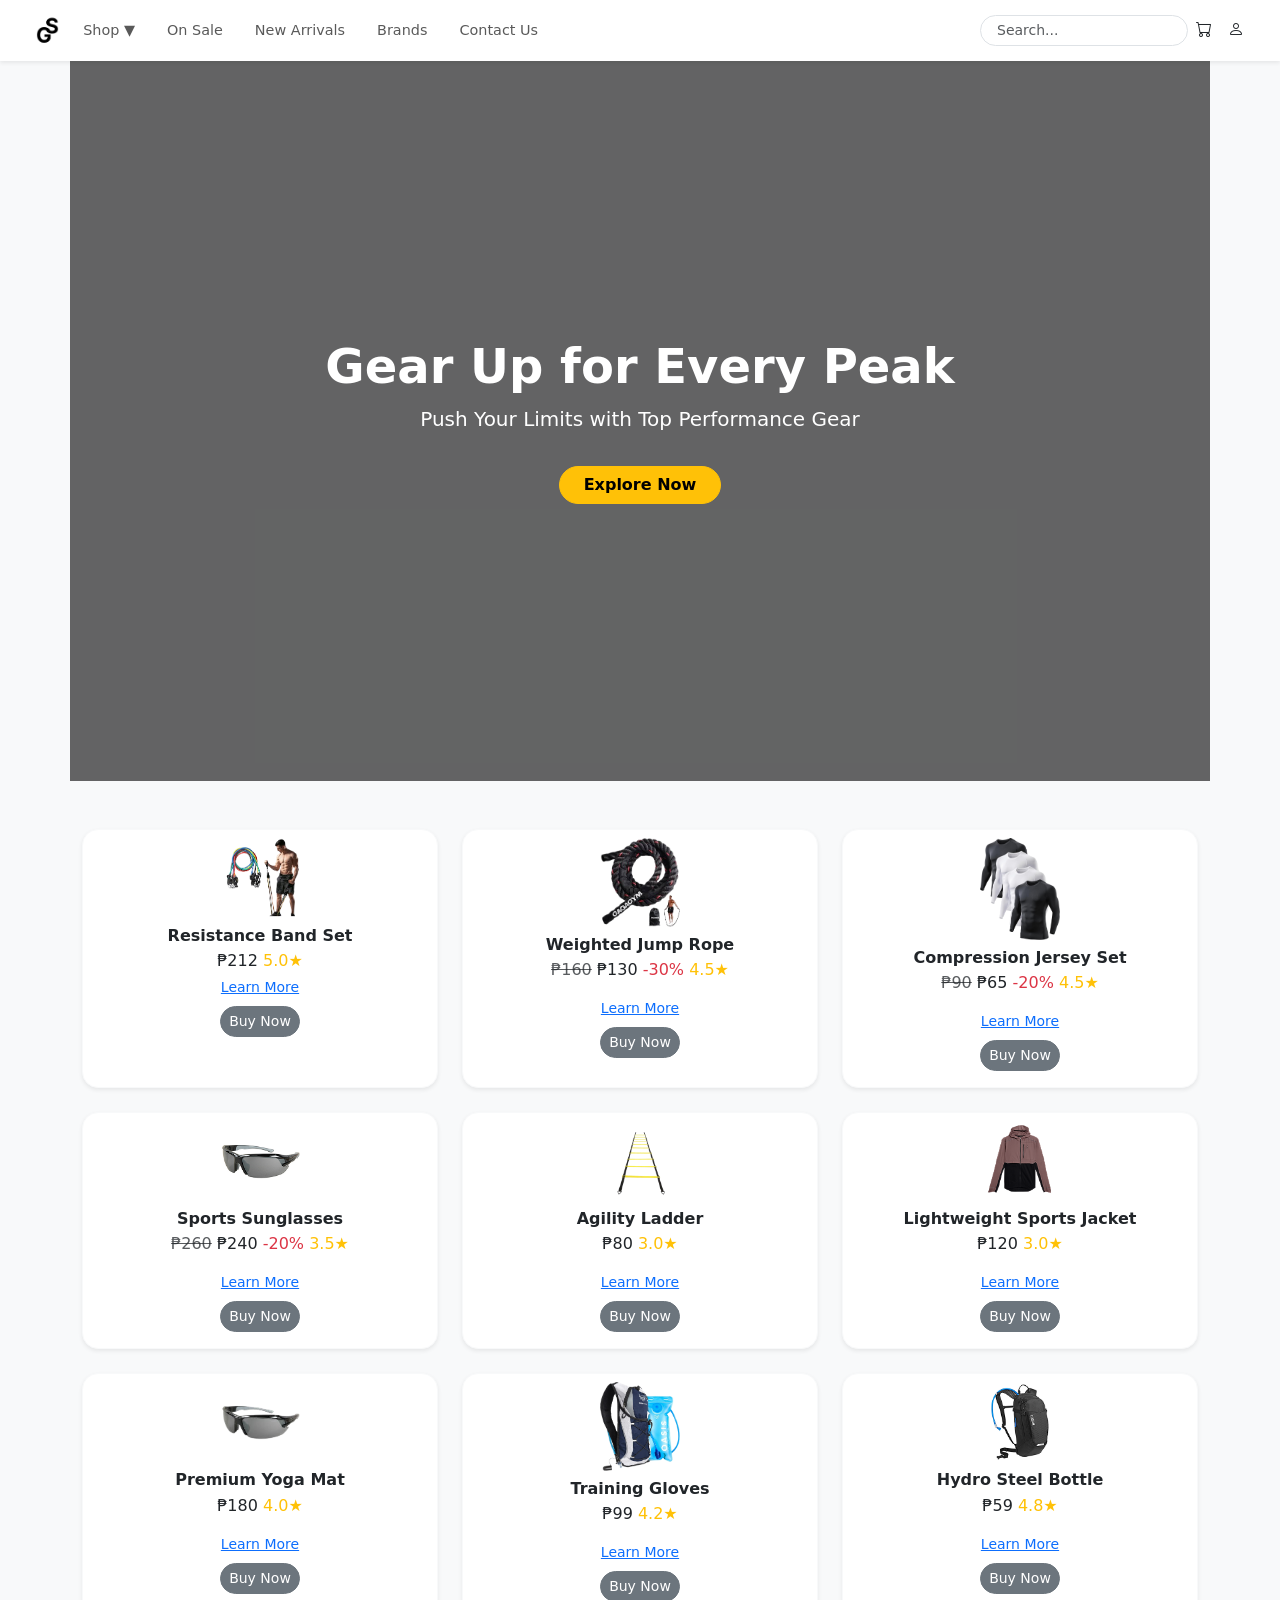
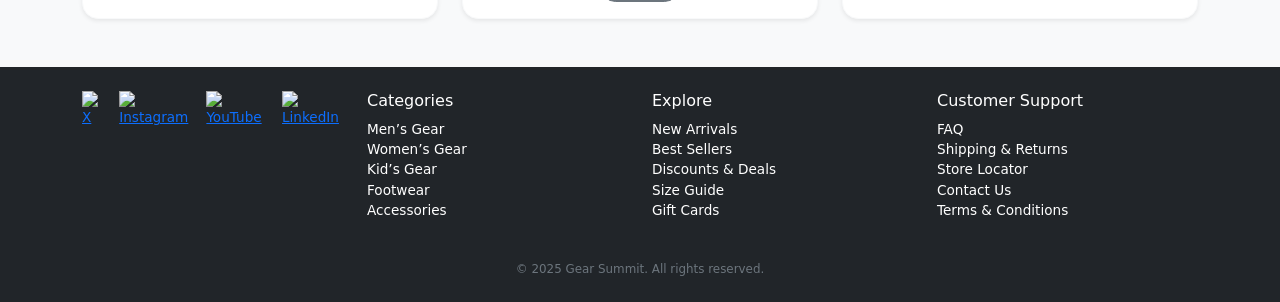
==== htdocs/index.html @ 5fcaac5d "Initial commit" ====
<!DOCTYPE html>
<html lang="en">
<head>
  <meta charset="UTF-8" />
  <meta name="viewport" content="width=device-width, initial-scale=1" />
  <title>Gear Summit</title>
  <link href="https://cdn.jsdelivr.net/npm/bootstrap@5.3.3/dist/css/bootstrap.min.css" rel="stylesheet" />
  <style>
    .hero-section {
      background: url('./assets/banner.png') center/cover no-repeat;
      height: 80vh;
      position: relative;
      color: white;
    }
    .hero-overlay {
      background-color: rgba(0, 0, 0, 0.6);
      height: 100%;
      display: flex;
      align-items: center;
      justify-content: center;
      text-align: center;
      flex-direction: column;
    }
    .navbar-nav .nav-link {
      font-size: 0.9rem;
      margin-right: 1rem;
    }
    .footer-small {
      font-size: 0.85rem;
    }
  </style>
</head>
<body class="bg-light">

<!-- Navbar -->
<nav class="navbar navbar-expand-lg navbar-light bg-white shadow-sm py-2 px-4">
  <div class="container-fluid">
    <a class="navbar-brand" href="index.html">
      <img src="./assets/Logo.png" alt="Gear Summit Logo" height="35">
    </a>
    <button class="navbar-toggler" type="button" data-bs-toggle="collapse" data-bs-target="#navbarNav">
      <span class="navbar-toggler-icon"></span>
    </button>
    <div class="collapse navbar-collapse justify-content-between" id="navbarNav">
      <ul class="navbar-nav me-auto mb-2 mb-lg-0 fw-medium">
        <li class="nav-item"><a class="nav-link" href="Apparel.html">Shop ▼</a></li>
        <li class="nav-item"><a class="nav-link" href="#">On Sale</a></li>
        <li class="nav-item"><a class="nav-link" href="#">New Arrivals</a></li>
        <li class="nav-item"><a class="nav-link" href="#">Brands</a></li>
        <li class="nav-item"><a class="nav-link" href="contact.html">Contact Us</a></li>
      </ul>

      <!-- Search -->
      <form class="d-flex mx-2">
        <input class="form-control form-control-sm rounded-pill px-3" type="search" placeholder="Search...">
      </form>

      <!-- Icons -->
      <div class="d-flex gap-3 align-items-center">
        <a href="cartpage.html" class="text-dark">
          <i class="bi bi-cart fs-6"></i>
        </a>
        <a href="signup.html" class="text-dark">
          <i class="bi bi-person fs-6"></i>
        </a>
      </div>
    </div>
  </div>
</nav>

<!-- Hero Section -->
<section class="hero-section">
  <div class="hero-overlay container">
    <h2 class="display-5 fw-bold">Gear Up for Every Peak</h2>
    <p class="lead">Push Your Limits with Top Performance Gear</p>
    <a href="Apparel.html" class="btn btn-warning rounded-pill px-4 mt-3 fw-semibold">Explore Now</a>
  </div>
</section>

<!-- Product Grid -->
<div class="container my-5">
  <div class="row g-4">

    <!-- Product 1 -->
    <div class="col-12 col-sm-6 col-md-4">
      <div class="card h-100 text-center p-2 border-light rounded-4 shadow-sm">
        <img src="assets/Resistance-Bands.png" class="card-img-top mx-auto" alt="Resistance Band" style="width: 80px;">
        <div class="card-body py-2">
          <h6 class="fw-semibold mb-1">Resistance Band Set</h6>
          <p class="mb-1">₱212 <span class="text-warning">5.0★</span></p>
          <a href="#" class="text-primary small d-block mb-2">Learn More</a>
          <a href="Apparel.html" class="btn btn-sm btn-secondary rounded-pill">Buy Now</a>
        </div>
      </div>
    </div>

    <!-- Product 2 -->
    <div class="col-12 col-sm-6 col-md-4">
      <div class="card h-100 text-center p-2 border-light rounded-4 shadow-sm">
        <img src="assets/Jump-rope.png" class="card-img-top mx-auto" alt="Jump Rope" style="width: 80px;">
        <div class="card-body py-2">
          <h6 class="fw-semibold mb-1">Weighted Jump Rope</h6>
          <p><span class="text-muted text-decoration-line-through">₱160</span> ₱130 <span class="text-danger">-30%</span> <span class="text-warning">4.5★</span></p>
          <a href="#" class="text-primary small d-block mb-2">Learn More</a>
          <a href="Apparel.html" class="btn btn-sm btn-secondary rounded-pill">Buy Now</a>
        </div>
      </div>
    </div>

    <!-- Product 3 -->
    <div class="col-12 col-sm-6 col-md-4">
      <div class="card h-100 text-center p-2 border-light rounded-4 shadow-sm">
        <img src="assets/Compression-Shirt.png" class="card-img-top mx-auto" alt="Compression Jersey" style="width: 80px;">
        <div class="card-body py-2">
          <h6 class="fw-semibold mb-1">Compression Jersey Set</h6>
          <p><span class="text-muted text-decoration-line-through">₱90</span> ₱65 <span class="text-danger">-20%</span> <span class="text-warning">4.5★</span></p>
          <a href="#" class="text-primary small d-block mb-2">Learn More</a>
          <a href="Apparel.html" class="btn btn-sm btn-secondary rounded-pill">Buy Now</a>
        </div>
      </div>
    </div>

    <!-- Product 4 -->
    <div class="col-12 col-sm-6 col-md-4">
      <div class="card h-100 text-center p-2 border-light rounded-4 shadow-sm">
        <img src="assets/sportsSunglasses.png" class="card-img-top mx-auto" alt="Sunglasses" style="width: 80px;">
        <div class="card-body py-2">
          <h6 class="fw-semibold mb-1">Sports Sunglasses</h6>
          <p><span class="text-muted text-decoration-line-through">₱260</span> ₱240 <span class="text-danger">-20%</span> <span class="text-warning">3.5★</span></p>
          <a href="#" class="text-primary small d-block mb-2">Learn More</a>
          <a href="Apparel.html" class="btn btn-sm btn-secondary rounded-pill">Buy Now</a>
        </div>
      </div>
    </div>

    <!-- Product 5 -->
    <div class="col-12 col-sm-6 col-md-4">
      <div class="card h-100 text-center p-2 border-light rounded-4 shadow-sm">
        <img src="assets/Agility-Ladder.png" class="card-img-top mx-auto" alt="Agility Ladder" style="width: 80px;">
        <div class="card-body py-2">
          <h6 class="fw-semibold mb-1">Agility Ladder</h6>
          <p>₱80 <span class="text-warning">3.0★</span></p>
          <a href="#" class="text-primary small d-block mb-2">Learn More</a>
          <a href="Apparel.html" class="btn btn-sm btn-secondary rounded-pill">Buy Now</a>
        </div>
      </div>
    </div>

    <!-- Product 6 -->
    <div class="col-12 col-sm-6 col-md-4">
      <div class="card h-100 text-center p-2 border-light rounded-4 shadow-sm">
        <img src="assets/runningJacket.png" class="card-img-top mx-auto" alt="Sports Jacket" style="width: 80px;">
        <div class="card-body py-2">
          <h6 class="fw-semibold mb-1">Lightweight Sports Jacket</h6>
          <p>₱120 <span class="text-warning">3.0★</span></p>
          <a href="#" class="text-primary small d-block mb-2">Learn More</a>
          <a href="Apparel.html" class="btn btn-sm btn-secondary rounded-pill">Buy Now</a>
        </div>
      </div>
    </div>

    <!-- Product 7 -->
    <div class="col-12 col-sm-6 col-md-4">
      <div class="card h-100 text-center p-2 border-light rounded-4 shadow-sm">
        <img src="assets/Shades.png" class="card-img-top mx-auto" alt="Yoga Mat" style="width: 80px;">
        <div class="card-body py-2">
          <h6 class="fw-semibold mb-1">Premium Yoga Mat</h6>
          <p>₱180 <span class="text-warning">4.0★</span></p>
          <a href="#" class="text-primary small d-block mb-2">Learn More</a>
          <a href="Apparel.html" class="btn btn-sm btn-secondary rounded-pill">Buy Now</a>
        </div>
      </div>
    </div>

    <!-- Product 8 -->
    <div class="col-12 col-sm-6 col-md-4">
      <div class="card h-100 text-center p-2 border-light rounded-4 shadow-sm">
        <img src="assets/Hydro-Backpack.png" class="card-img-top mx-auto" alt="Training Gloves" style="width: 80px;">
        <div class="card-body py-2">
          <h6 class="fw-semibold mb-1">Training Gloves</h6>
          <p>₱99 <span class="text-warning">4.2★</span></p>
          <a href="#" class="text-primary small d-block mb-2">Learn More</a>
          <a href="Apparel.html" class="btn btn-sm btn-secondary rounded-pill">Buy Now</a>
        </div>
      </div>
    </div>

    <!-- Product 9 -->
    <div class="col-12 col-sm-6 col-md-4">
      <div class="card h-100 text-center p-2 border-light rounded-4 shadow-sm">
        <img src="assets/hydration.png" class="card-img-top mx-auto" alt="Hydro Bottle" style="width: 80px;">
        <div class="card-body py-2">
          <h6 class="fw-semibold mb-1">Hydro Steel Bottle</h6>
          <p>₱59 <span class="text-warning">4.8★</span></p>
          <a href="#" class="text-primary small d-block mb-2">Learn More</a>
          <a href="Apparel.html" class="btn btn-sm btn-secondary rounded-pill">Buy Now</a>
        </div>
      </div>
    </div>

  </div>
</div>






<!-- Footer -->
<footer class="bg-dark text-white py-4 mt-5 footer-small">
  <div class="container">
    <div class="row gy-4">
      <!-- Social Media -->
      <div class="col-md-3">
        <div class="d-flex gap-3">
          <a href="#"><img src="https://img.icons8.com/ios-filled/24/ffffff/twitterx.png" alt="X" /></a>
          <a href="#"><img src="https://img.icons8.com/ios-filled/24/ffffff/instagram-new.png" alt="Instagram" /></a>
          <a href="#"><img src="https://img.icons8.com/ios-filled/24/ffffff/youtube-play.png" alt="YouTube" /></a>
          <a href="#"><img src="https://img.icons8.com/ios-filled/24/ffffff/linkedin.png" alt="LinkedIn" /></a>
        </div>
      </div>

      <!-- Categories -->
      <div class="col-md-3">
        <h6>Categories</h6>
        <ul class="list-unstyled">
          <li><a href="#" class="text-white text-decoration-none">Men’s Gear</a></li>
          <li><a href="#" class="text-white text-decoration-none">Women’s Gear</a></li>
          <li><a href="#" class="text-white text-decoration-none">Kid’s Gear</a></li>
          <li><a href="#" class="text-white text-decoration-none">Footwear</a></li>
          <li><a href="#" class="text-white text-decoration-none">Accessories</a></li>
        </ul>
      </div>

      <!-- Explore -->
      <div class="col-md-3">
        <h6>Explore</h6>
        <ul class="list-unstyled">
          <li><a href="#" class="text-white text-decoration-none">New Arrivals</a></li>
          <li><a href="#" class="text-white text-decoration-none">Best Sellers</a></li>
          <li><a href="#" class="text-white text-decoration-none">Discounts & Deals</a></li>
          <li><a href="#" class="text-white text-decoration-none">Size Guide</a></li>
          <li><a href="#" class="text-white text-decoration-none">Gift Cards</a></li>
        </ul>
      </div>

      <!-- Support -->
      <div class="col-md-3">
        <h6>Customer Support</h6>
        <ul class="list-unstyled">
          <li><a href="#" class="text-white text-decoration-none">FAQ</a></li>
          <li><a href="#" class="text-white text-decoration-none">Shipping & Returns</a></li>
          <li><a href="#" class="text-white text-decoration-none">Store Locator</a></li>
          <li><a href="#" class="text-white text-decoration-none">Contact Us</a></li>
          <li><a href="#" class="text-white text-decoration-none">Terms & Conditions</a></li>
        </ul>
      </div>
    </div>
    <div class="text-center text-secondary mt-4 small">
      &copy; 2025 Gear Summit. All rights reserved.
    </div>
  </div>
</footer>

<script src="https://cdn.jsdelivr.net/npm/bootstrap@5.3.3/dist/js/bootstrap.bundle.min.js"></script>
<link href="https://cdn.jsdelivr.net/npm/bootstrap-icons@1.10.5/font/bootstrap-icons.css" rel="stylesheet">
</body>
</html>
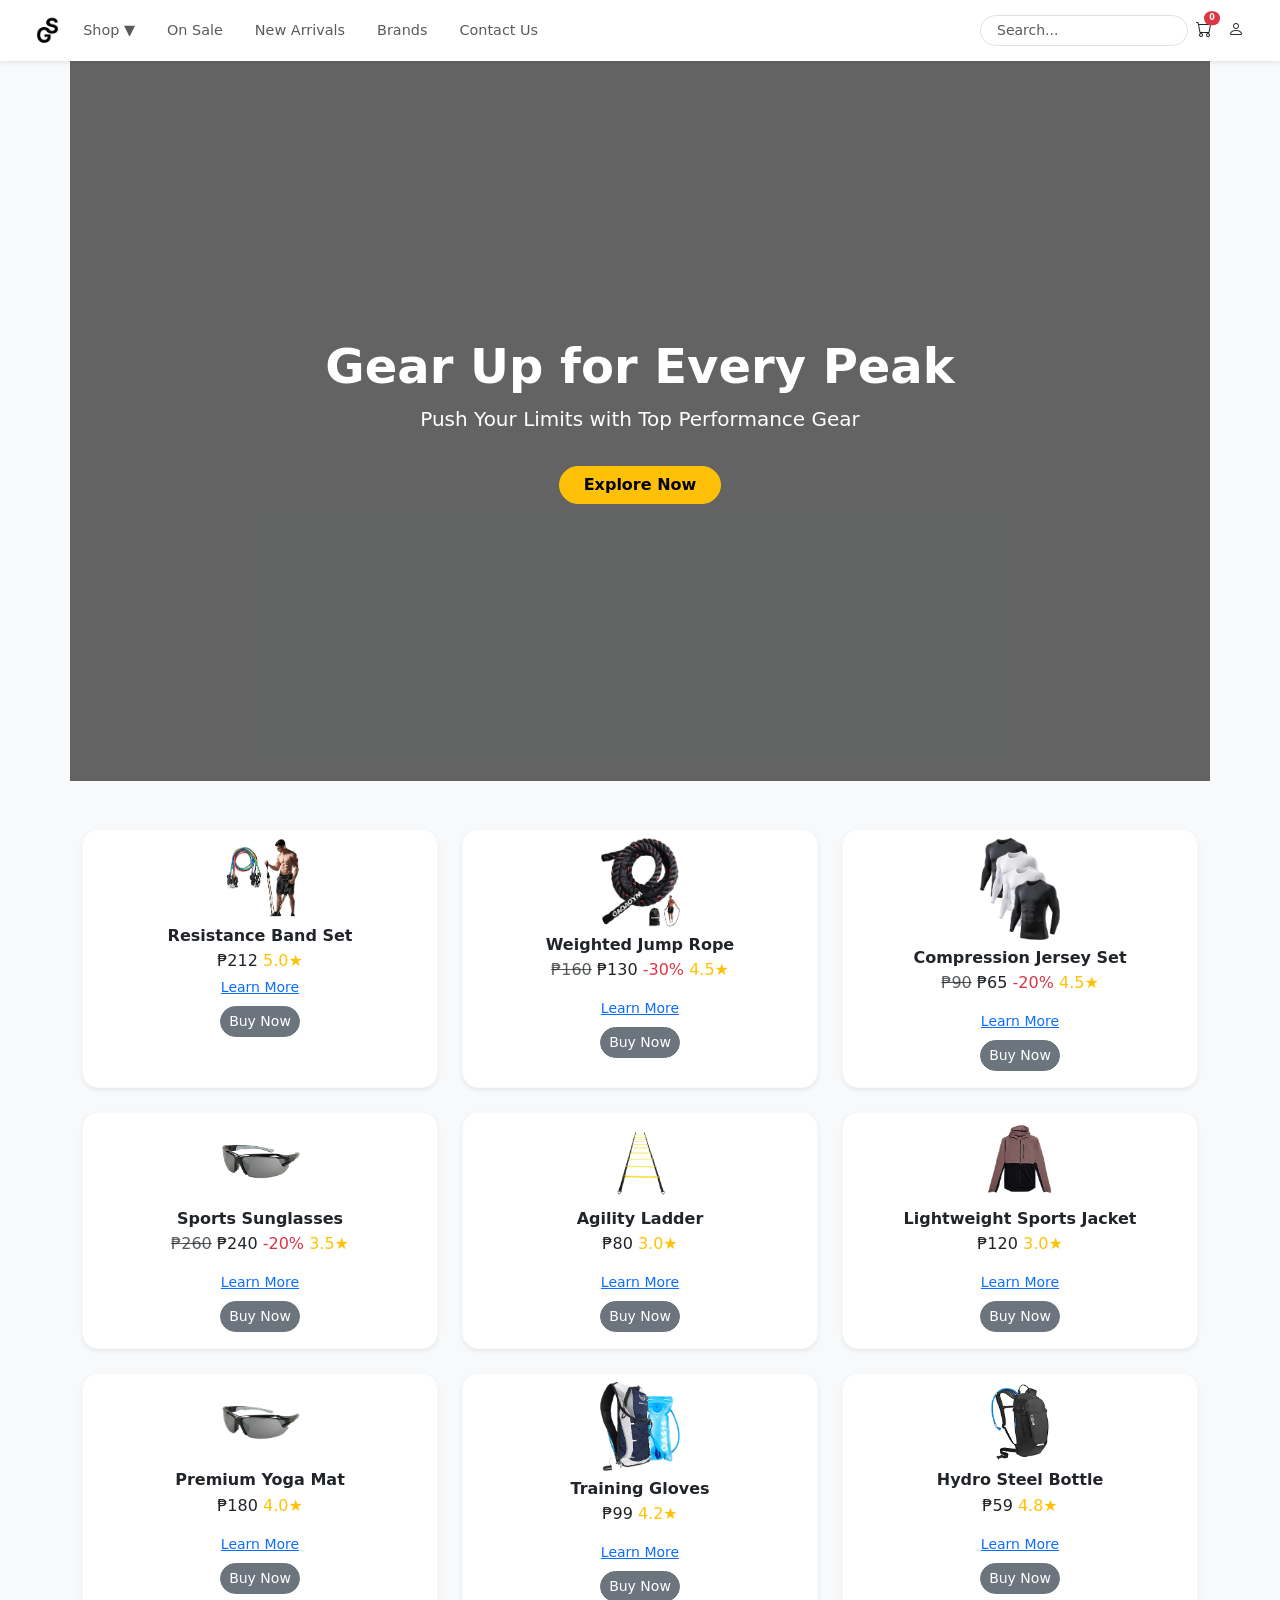
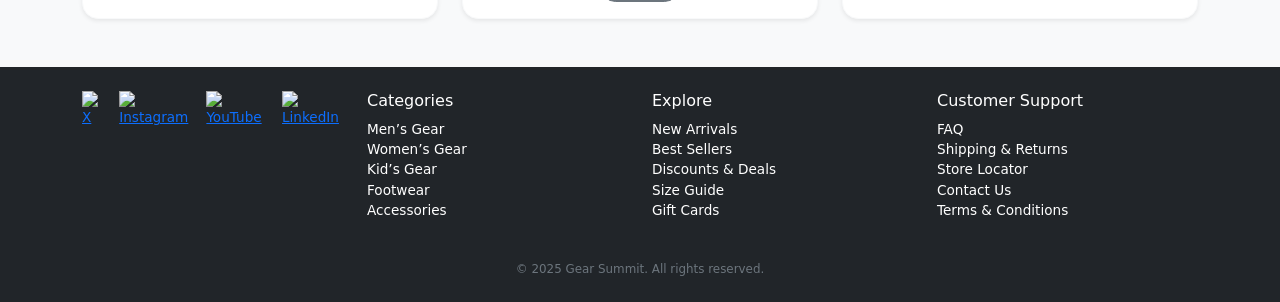
==== commit 0c9fcb9e: "can be deployed" ====
--- a/htdocs/index.html
+++ b/htdocs/index.html
@@ -5,6 +5,7 @@
   <meta name="viewport" content="width=device-width, initial-scale=1" />
   <title>Gear Summit</title>
   <link href="https://cdn.jsdelivr.net/npm/bootstrap@5.3.3/dist/css/bootstrap.min.css" rel="stylesheet" />
+  <link href="https://cdn.jsdelivr.net/npm/bootstrap-icons@1.10.5/font/bootstrap-icons.css" rel="stylesheet" />
   <style>
     .hero-section {
       background: url('./assets/banner.png') center/cover no-repeat;
@@ -28,6 +29,9 @@
     .footer-small {
       font-size: 0.85rem;
     }
+    .product-card-img {
+      width: 80px;
+    }
   </style>
 </head>
 <body class="bg-light">
@@ -38,15 +42,15 @@
     <a class="navbar-brand" href="index.html">
       <img src="./assets/Logo.png" alt="Gear Summit Logo" height="35">
     </a>
-    <button class="navbar-toggler" type="button" data-bs-toggle="collapse" data-bs-target="#navbarNav">
+    <button class="navbar-toggler" type="button" data-bs-toggle="collapse" data-bs-target="#navbarNav" aria-controls="navbarNav" aria-expanded="false" aria-label="Toggle navigation" title="Toggle navigation">
       <span class="navbar-toggler-icon"></span>
     </button>
     <div class="collapse navbar-collapse justify-content-between" id="navbarNav">
       <ul class="navbar-nav me-auto mb-2 mb-lg-0 fw-medium">
         <li class="nav-item"><a class="nav-link" href="Apparel.html">Shop ▼</a></li>
-        <li class="nav-item"><a class="nav-link" href="#">On Sale</a></li>
-        <li class="nav-item"><a class="nav-link" href="#">New Arrivals</a></li>
-        <li class="nav-item"><a class="nav-link" href="#">Brands</a></li>
+        <li class="nav-item"><a class="nav-link" href="Product.html">On Sale</a></li>
+        <li class="nav-item"><a class="nav-link" href="Product.html">New Arrivals</a></li>
+        <li class="nav-item"><a class="nav-link" href="Product.html">Brands</a></li>
         <li class="nav-item"><a class="nav-link" href="contact.html">Contact Us</a></li>
       </ul>
 
@@ -57,10 +61,13 @@
 
       <!-- Icons -->
       <div class="d-flex gap-3 align-items-center">
-        <a href="cartpage.html" class="text-dark">
-          <i class="bi bi-cart fs-6"></i>
+        <a href="cartpage.php" class="text-dark" aria-label="View cart" title="View cart">
+          <div class="position-relative">
+            <i class="bi bi-cart fs-6"></i>
+            <span id="cartBadge" class="position-absolute top-0 start-100 translate-middle badge rounded-pill bg-danger" style="font-size: 0.5rem;">0</span>
+          </div>
         </a>
-        <a href="signup.html" class="text-dark">
+        <a href="profile.php" class="text-dark" aria-label="Open account page" title="Open account page">
           <i class="bi bi-person fs-6"></i>
         </a>
       </div>
@@ -82,9 +89,9 @@
   <div class="row g-4">
 
     <!-- Product 1 -->
-    <div class="col-12 col-sm-6 col-md-4">
-      <div class="card h-100 text-center p-2 border-light rounded-4 shadow-sm">
-        <img src="assets/Resistance-Bands.png" class="card-img-top mx-auto" alt="Resistance Band" style="width: 80px;">
+    <div class="col-12 col-sm-6 col-md-4 product-card" data-product-id="5">
+      <div class="card h-100 text-center p-2 border-light rounded-4 shadow-sm">
+        <img src="assets/Resistance-Bands.png" class="card-img-top mx-auto product-card-img" alt="Resistance Band">
         <div class="card-body py-2">
           <h6 class="fw-semibold mb-1">Resistance Band Set</h6>
           <p class="mb-1">₱212 <span class="text-warning">5.0★</span></p>
@@ -95,9 +102,9 @@
     </div>
 
     <!-- Product 2 -->
-    <div class="col-12 col-sm-6 col-md-4">
-      <div class="card h-100 text-center p-2 border-light rounded-4 shadow-sm">
-        <img src="assets/Jump-rope.png" class="card-img-top mx-auto" alt="Jump Rope" style="width: 80px;">
+    <div class="col-12 col-sm-6 col-md-4 product-card" data-product-id="6">
+      <div class="card h-100 text-center p-2 border-light rounded-4 shadow-sm">
+        <img src="assets/Jump-rope.png" class="card-img-top mx-auto product-card-img" alt="Jump Rope">
         <div class="card-body py-2">
           <h6 class="fw-semibold mb-1">Weighted Jump Rope</h6>
           <p><span class="text-muted text-decoration-line-through">₱160</span> ₱130 <span class="text-danger">-30%</span> <span class="text-warning">4.5★</span></p>
@@ -108,9 +115,9 @@
     </div>
 
     <!-- Product 3 -->
-    <div class="col-12 col-sm-6 col-md-4">
-      <div class="card h-100 text-center p-2 border-light rounded-4 shadow-sm">
-        <img src="assets/Compression-Shirt.png" class="card-img-top mx-auto" alt="Compression Jersey" style="width: 80px;">
+    <div class="col-12 col-sm-6 col-md-4 product-card" data-product-id="7">
+      <div class="card h-100 text-center p-2 border-light rounded-4 shadow-sm">
+        <img src="assets/Compression-Shirt.png" class="card-img-top mx-auto product-card-img" alt="Compression Jersey">
         <div class="card-body py-2">
           <h6 class="fw-semibold mb-1">Compression Jersey Set</h6>
           <p><span class="text-muted text-decoration-line-through">₱90</span> ₱65 <span class="text-danger">-20%</span> <span class="text-warning">4.5★</span></p>
@@ -121,9 +128,9 @@
     </div>
 
     <!-- Product 4 -->
-    <div class="col-12 col-sm-6 col-md-4">
-      <div class="card h-100 text-center p-2 border-light rounded-4 shadow-sm">
-        <img src="assets/sportsSunglasses.png" class="card-img-top mx-auto" alt="Sunglasses" style="width: 80px;">
+    <div class="col-12 col-sm-6 col-md-4 product-card" data-product-id="8">
+      <div class="card h-100 text-center p-2 border-light rounded-4 shadow-sm">
+        <img src="assets/sportsSunglasses.png" class="card-img-top mx-auto product-card-img" alt="Sunglasses">
         <div class="card-body py-2">
           <h6 class="fw-semibold mb-1">Sports Sunglasses</h6>
           <p><span class="text-muted text-decoration-line-through">₱260</span> ₱240 <span class="text-danger">-20%</span> <span class="text-warning">3.5★</span></p>
@@ -134,9 +141,9 @@
     </div>
 
     <!-- Product 5 -->
-    <div class="col-12 col-sm-6 col-md-4">
-      <div class="card h-100 text-center p-2 border-light rounded-4 shadow-sm">
-        <img src="assets/Agility-Ladder.png" class="card-img-top mx-auto" alt="Agility Ladder" style="width: 80px;">
+    <div class="col-12 col-sm-6 col-md-4 product-card" data-product-id="9">
+      <div class="card h-100 text-center p-2 border-light rounded-4 shadow-sm">
+        <img src="assets/Agility-Ladder.png" class="card-img-top mx-auto product-card-img" alt="Agility Ladder">
         <div class="card-body py-2">
           <h6 class="fw-semibold mb-1">Agility Ladder</h6>
           <p>₱80 <span class="text-warning">3.0★</span></p>
@@ -147,9 +154,9 @@
     </div>
 
     <!-- Product 6 -->
-    <div class="col-12 col-sm-6 col-md-4">
-      <div class="card h-100 text-center p-2 border-light rounded-4 shadow-sm">
-        <img src="assets/runningJacket.png" class="card-img-top mx-auto" alt="Sports Jacket" style="width: 80px;">
+    <div class="col-12 col-sm-6 col-md-4 product-card" data-product-id="10">
+      <div class="card h-100 text-center p-2 border-light rounded-4 shadow-sm">
+        <img src="assets/runningJacket.png" class="card-img-top mx-auto product-card-img" alt="Sports Jacket">
         <div class="card-body py-2">
           <h6 class="fw-semibold mb-1">Lightweight Sports Jacket</h6>
           <p>₱120 <span class="text-warning">3.0★</span></p>
@@ -160,9 +167,9 @@
     </div>
 
     <!-- Product 7 -->
-    <div class="col-12 col-sm-6 col-md-4">
-      <div class="card h-100 text-center p-2 border-light rounded-4 shadow-sm">
-        <img src="assets/Shades.png" class="card-img-top mx-auto" alt="Yoga Mat" style="width: 80px;">
+    <div class="col-12 col-sm-6 col-md-4 product-card" data-product-id="11">
+      <div class="card h-100 text-center p-2 border-light rounded-4 shadow-sm">
+        <img src="assets/Shades.png" class="card-img-top mx-auto product-card-img" alt="Yoga Mat">
         <div class="card-body py-2">
           <h6 class="fw-semibold mb-1">Premium Yoga Mat</h6>
           <p>₱180 <span class="text-warning">4.0★</span></p>
@@ -173,9 +180,9 @@
     </div>
 
     <!-- Product 8 -->
-    <div class="col-12 col-sm-6 col-md-4">
-      <div class="card h-100 text-center p-2 border-light rounded-4 shadow-sm">
-        <img src="assets/Hydro-Backpack.png" class="card-img-top mx-auto" alt="Training Gloves" style="width: 80px;">
+    <div class="col-12 col-sm-6 col-md-4 product-card" data-product-id="12">
+      <div class="card h-100 text-center p-2 border-light rounded-4 shadow-sm">
+        <img src="assets/Hydro-Backpack.png" class="card-img-top mx-auto product-card-img" alt="Training Gloves">
         <div class="card-body py-2">
           <h6 class="fw-semibold mb-1">Training Gloves</h6>
           <p>₱99 <span class="text-warning">4.2★</span></p>
@@ -186,9 +193,9 @@
     </div>
 
     <!-- Product 9 -->
-    <div class="col-12 col-sm-6 col-md-4">
-      <div class="card h-100 text-center p-2 border-light rounded-4 shadow-sm">
-        <img src="assets/hydration.png" class="card-img-top mx-auto" alt="Hydro Bottle" style="width: 80px;">
+    <div class="col-12 col-sm-6 col-md-4 product-card" data-product-id="13">
+      <div class="card h-100 text-center p-2 border-light rounded-4 shadow-sm">
+        <img src="assets/hydration.png" class="card-img-top mx-auto product-card-img" alt="Hydro Bottle">
         <div class="card-body py-2">
           <h6 class="fw-semibold mb-1">Hydro Steel Bottle</h6>
           <p>₱59 <span class="text-warning">4.8★</span></p>
@@ -200,6 +207,42 @@
 
   </div>
 </div>
+
+<script>
+// Load current cart count on page load
+fetch('get_cart_count.php')
+  .then(r => r.json())
+  .then(data => {
+    const badge = document.getElementById('cartBadge');
+    if (badge) badge.textContent = data.count || 0;
+  });
+
+// Delegated handler: convert 'Buy Now' buttons in product cards into Add-to-Cart actions
+document.querySelectorAll('.product-card').forEach(card => {
+  const btn = card.querySelector('a.btn');
+  if (!btn) return;
+  btn.addEventListener('click', function(e) {
+    e.preventDefault();
+    const pid = card.getAttribute('data-product-id');
+    
+    if (!pid) return;
+
+    fetch('add_to_cart.php', {
+      method: 'POST',
+      headers: { 'Content-Type': 'application/x-www-form-urlencoded' },
+      body: new URLSearchParams({ product_id: pid, quantity: 1 })
+    }).then(r => r.json()).then(data => {
+      if (data.success) {
+        alert('Added to cart');
+        const badge = document.getElementById('cartBadge');
+        if (badge) badge.textContent = (parseInt(badge.textContent)||0) + 1;
+      } else {
+        alert(data.message || 'Could not add to cart');
+      }
+    }).catch(err => { console.error(err); alert('Could not add to cart'); });
+  });
+});
+</script>
 
 
 
@@ -224,11 +267,11 @@
       <div class="col-md-3">
         <h6>Categories</h6>
         <ul class="list-unstyled">
-          <li><a href="#" class="text-white text-decoration-none">Men’s Gear</a></li>
-          <li><a href="#" class="text-white text-decoration-none">Women’s Gear</a></li>
-          <li><a href="#" class="text-white text-decoration-none">Kid’s Gear</a></li>
-          <li><a href="#" class="text-white text-decoration-none">Footwear</a></li>
-          <li><a href="#" class="text-white text-decoration-none">Accessories</a></li>
+          <li><a href="Apparel.html" class="text-white text-decoration-none">Men’s Gear</a></li>
+          <li><a href="Apparel.html" class="text-white text-decoration-none">Women’s Gear</a></li>
+          <li><a href="Apparel.html" class="text-white text-decoration-none">Kid’s Gear</a></li>
+          <li><a href="Product.html" class="text-white text-decoration-none">Footwear</a></li>
+          <li><a href="Product.html" class="text-white text-decoration-none">Accessories</a></li>
         </ul>
       </div>
 
@@ -236,11 +279,11 @@
       <div class="col-md-3">
         <h6>Explore</h6>
         <ul class="list-unstyled">
-          <li><a href="#" class="text-white text-decoration-none">New Arrivals</a></li>
-          <li><a href="#" class="text-white text-decoration-none">Best Sellers</a></li>
-          <li><a href="#" class="text-white text-decoration-none">Discounts & Deals</a></li>
-          <li><a href="#" class="text-white text-decoration-none">Size Guide</a></li>
-          <li><a href="#" class="text-white text-decoration-none">Gift Cards</a></li>
+          <li><a href="Product.html" class="text-white text-decoration-none">New Arrivals</a></li>
+          <li><a href="Product.html" class="text-white text-decoration-none">Best Sellers</a></li>
+          <li><a href="Product.html" class="text-white text-decoration-none">Discounts &amp; Deals</a></li>
+          <li><a href="Product.html" class="text-white text-decoration-none">Size Guide</a></li>
+          <li><a href="Product.html" class="text-white text-decoration-none">Gift Cards</a></li>
         </ul>
       </div>
 
@@ -248,11 +291,11 @@
       <div class="col-md-3">
         <h6>Customer Support</h6>
         <ul class="list-unstyled">
-          <li><a href="#" class="text-white text-decoration-none">FAQ</a></li>
-          <li><a href="#" class="text-white text-decoration-none">Shipping & Returns</a></li>
-          <li><a href="#" class="text-white text-decoration-none">Store Locator</a></li>
-          <li><a href="#" class="text-white text-decoration-none">Contact Us</a></li>
-          <li><a href="#" class="text-white text-decoration-none">Terms & Conditions</a></li>
+          <li><a href="contact.html" class="text-white text-decoration-none">FAQ</a></li>
+          <li><a href="contact.html" class="text-white text-decoration-none">Shipping &amp; Returns</a></li>
+          <li><a href="contact.html" class="text-white text-decoration-none">Store Locator</a></li>
+          <li><a href="contact.html" class="text-white text-decoration-none">Contact Us</a></li>
+          <li><a href="contact.html" class="text-white text-decoration-none">Terms &amp; Conditions</a></li>
         </ul>
       </div>
     </div>
